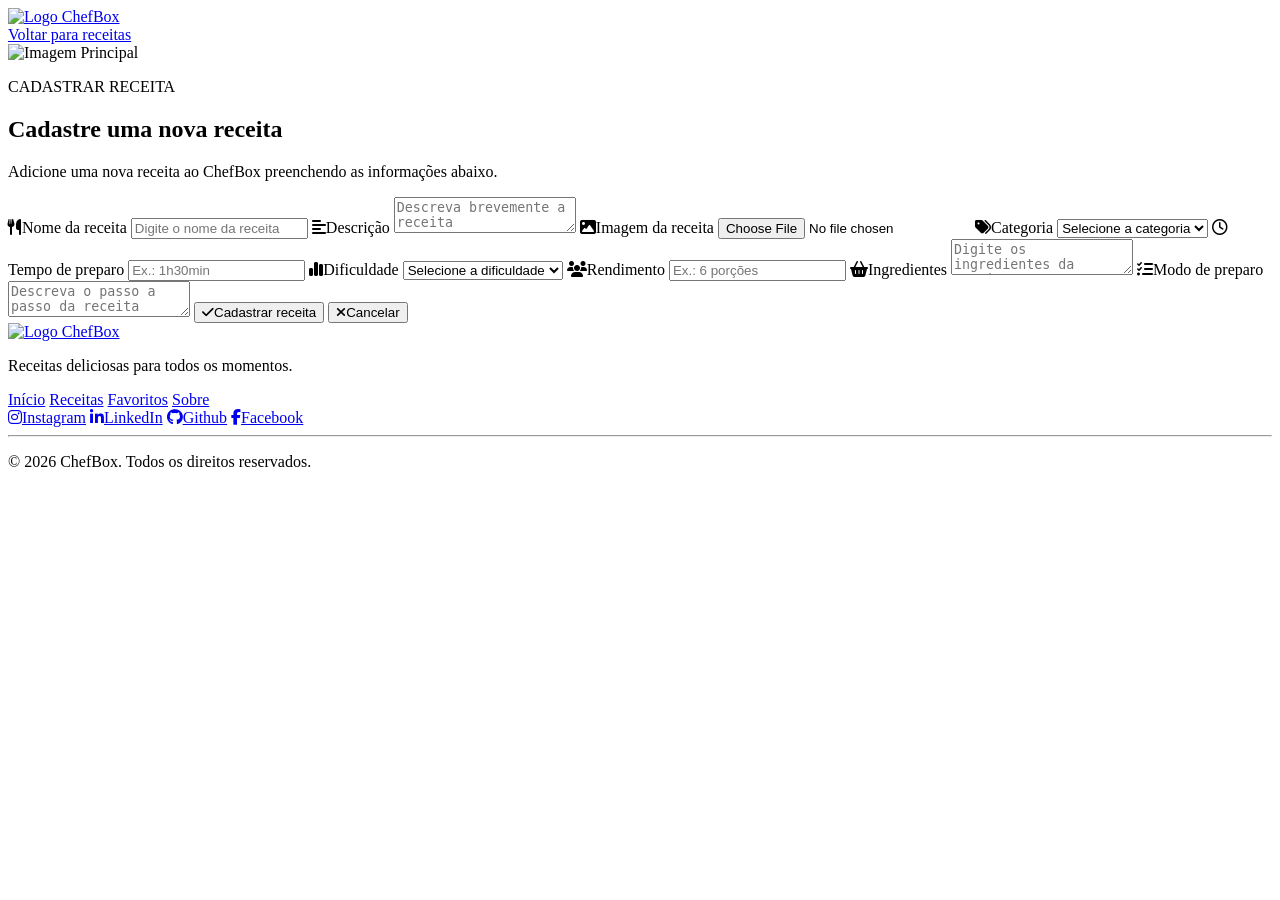
==== pages/cadastrar_receita.html @ 743a1347 "feat: adiciona formulário de cadastro de receita" ====
<!DOCTYPE html>
<html lang="pt-BR">
<head>
    <meta charset="UTF-8">
    <meta name="viewport" content="width=device-width, initial-scale=1.0">
    <title>Cadastro - ChefBox</title>

    <link rel="stylesheet" href="https://cdnjs.cloudflare.com/ajax/libs/font-awesome/6.7.2/css/all.min.css">
</head>
<body>
    <header class="cabecalho">
        <a href="../index.html" class="logo">
            <img src="assets/img/logo-chefbox-transparente.png" alt="Logo ChefBox">
        </a>

        <nav class="menu">
            <a href="receitas.html">Voltar para receitas</a>
        </nav>
    </header>

    <main class="principal">
        <section class="secao-principal">
            <img src="assets/img/hero-cadastrar-receita.png" alt="Imagem Principal" class="imagem-principal">

            <p class="paragrafo-principal">CADASTRAR RECEITA</p>

            <h1 class="titulo">Cadastre uma nova receita</h1>

            <p class="descricao-principal">
                Adicione uma nova receita ao ChefBox preenchendo as informações abaixo.
            </p>
        </section>

        <section class="secao-cadastro">
            <form class="cadastro-receita">
                <label for="nome-receita"><i class="fa-solid fa-utensils"></i>Nome da receita</label>
        

                <input type="text" maxlength="100" placeholder="Digite o nome da receita" name="nome-receita"
                id="nome-receita" required>

                <label for="descricao"><i class="fa-solid fa-align-left"></i>Descrição</label>


                <textarea name="descricao" id="descricao" placeholder="Descreva brevemente a receita" required></textarea>

                <label for="imagem-receita"><i class="fa-solid fa-image"></i>Imagem da receita</label>
        

                <input type="file" name="imagem-receita" id="imagem-receita" accept="image/*" required>


                <label for="categoria"><i class="fa-solid fa-tags"></i>Categoria</label>


                <select name="categoria" id="categoria" required>
                    <option  value="" selected hidden>Selecione a categoria</option>

                    <option value="massas">Massas</option>

                    <option value="carnes">Carnes</option>

                    <option value="vegetarianas">Vegetarianas</option>

                    <option value="sopas">Sopas</option>

                    <option value="sobremesas">Sobremesas</option>

                    <option value="lanches">Lanches</option>
                </select>


                <label for="tempo-preparo"><i class="fa-regular fa-clock"></i>Tempo de preparo</label>
        

                <input type="text" name="tempo-preparo" id="tempo-preparo"
                placeholder="Ex.: 1h30min" required>

                <label for="dificuldade"><i class="fa-solid fa-chart-simple"></i>Dificuldade</label>


                <select name="dificuldade" id="dificuldade" required>
                    <option value="" disabled selected hidden>Selecione a dificuldade</option>

                    <option value="facil">Fácil</option>

                    <option value="medio">Médio</option>

                    <option value="dificil">Difícil</option>
                </select>
                

                <label for="rendimento"><i class="fa-solid fa-users"></i>Rendimento</label>
        

                <input type="text" placeholder="Ex.: 6 porções" name="rendimento"
                id="rendimento" required>


                <label for="ingredientes"><i class="fa-solid fa-basket-shopping"></i>Ingredientes</label>


                <textarea name="ingredientes" id="ingredientes" placeholder="Digite os ingredientes da receita" required></textarea>


                <label for="modo-preparo"><i class="fa-solid fa-list-check"></i>Modo de preparo</label>


                <textarea name="modo-preparo" id="modo-preparo" placeholder="Descreva o passo a passo da receita" required></textarea>

                <button type="submit"><i class="fa-solid fa-check"></i>Cadastrar receita</button>
                <button type="button"><i class="fa-solid fa-xmark"></i>Cancelar</button>
            </form>
        </section>
    </main>

    <footer class="rodape">

        <div class="rodape-conteudo">

            <div class="rodape-logo">
                <a href="../index.html">
                    <img src="assets/img/logo-chefbox-transparente.png" alt="Logo ChefBox">
                </a>

                <p>
                    Receitas deliciosas para todos os momentos.
                </p>
            </div>

            <div class="rodape-links">

                <a href="../index.html">Início</a>
                <a href="receitas.html">Receitas</a>
                <a href="favoritos.html">Favoritos</a>
                <a href="sobre.html">Sobre</a>
            </div>

            <div class="redes-sociais">

                <a href="#"><i class="fa-brands fa-instagram"></i>Instagram</a>
                <a href="#"><i class="fa-brands fa-linkedin-in"></i>LinkedIn</a>
                <a href="#"><i class="fa-brands fa-github"></i>Github</a>
                <a href="#"><i class="fa-brands fa-facebook-f"></i>Facebook</a>
            </div>

        </div>

        <hr>

        <div class="rodape-final">
            <p>&copy; 2026 ChefBox. Todos os direitos reservados.</p>
        </div>

    </footer>
</body>
</html>
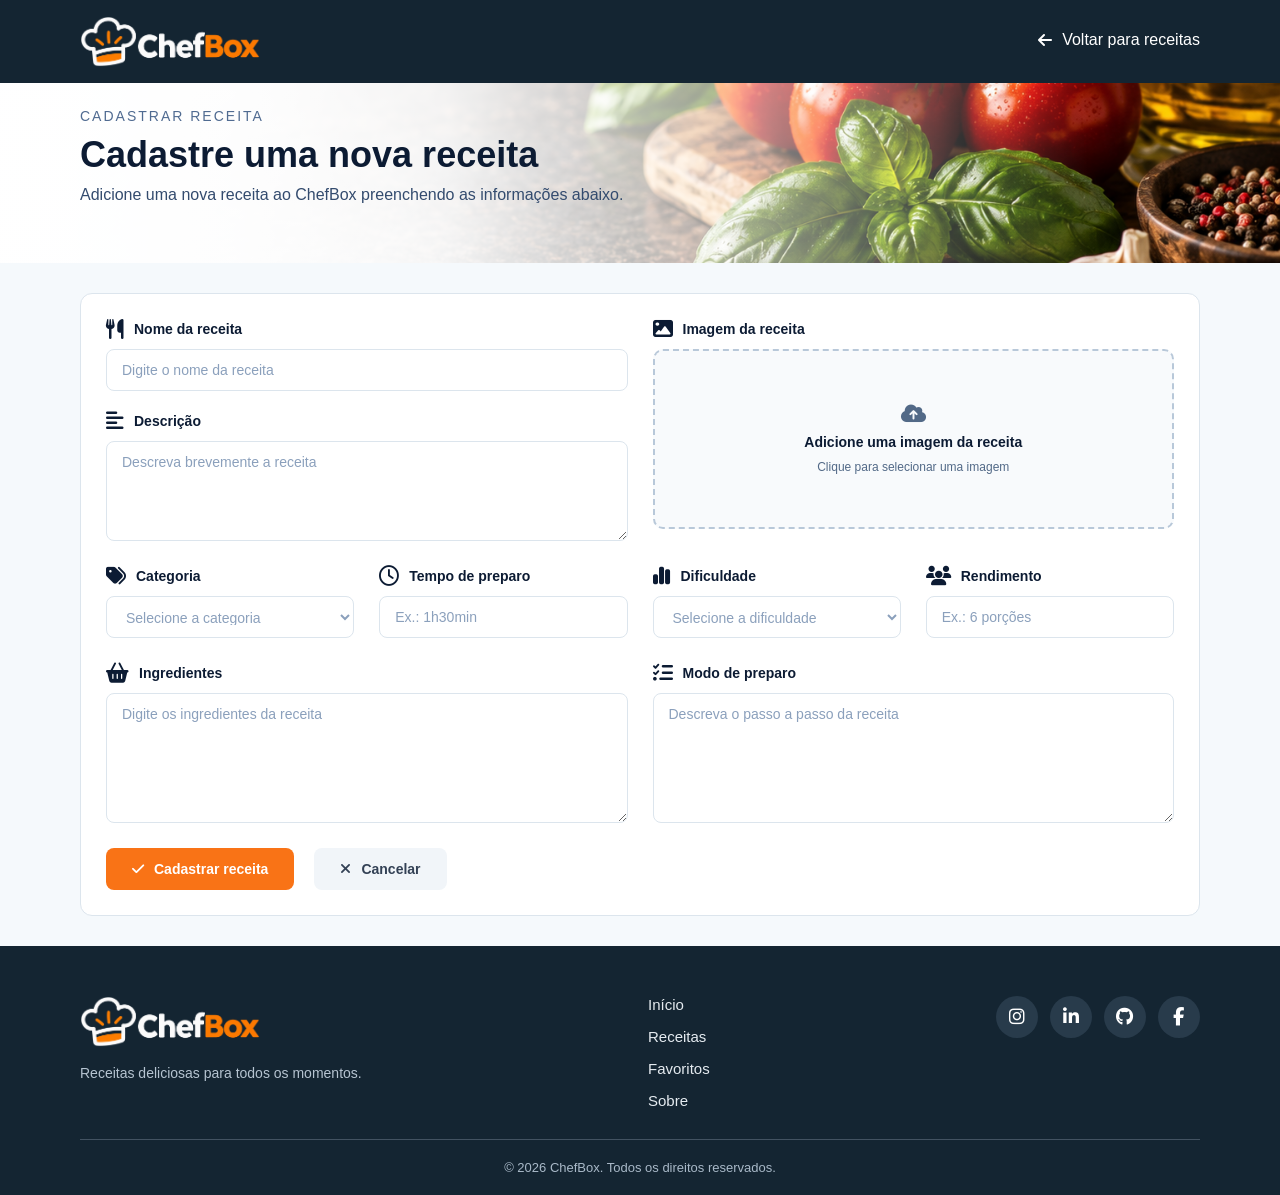
==== commit 0ef9d05d: "feat: adiciona estilo e responsividade ao layout da tela de cadastrar receita, alterando, também, al" ====
--- a/pages/cadastrar_receita.html
+++ b/pages/cadastrar_receita.html
@@ -6,6 +6,10 @@
     <title>Cadastro - ChefBox</title>
 
     <link rel="stylesheet" href="https://cdnjs.cloudflare.com/ajax/libs/font-awesome/6.7.2/css/all.min.css">
+
+    <link rel="stylesheet" href="assets/css/style.css">
+
+    <link rel="stylesheet" href="assets/css/cadastrar_receita.css">
 </head>
 <body>
     <header class="cabecalho">
@@ -14,103 +18,185 @@
         </a>
 
         <nav class="menu">
-            <a href="receitas.html">Voltar para receitas</a>
+            <a href="receitas.html" class="voltar-cabecalho">
+                <i class="fa-solid fa-arrow-left"></i>
+                Voltar para receitas
+            </a>
         </nav>
     </header>
 
     <main class="principal">
-        <section class="secao-principal">
-            <img src="assets/img/hero-cadastrar-receita.png" alt="Imagem Principal" class="imagem-principal">
-
-            <p class="paragrafo-principal">CADASTRAR RECEITA</p>
-
-            <h1 class="titulo">Cadastre uma nova receita</h1>
-
-            <p class="descricao-principal">
-                Adicione uma nova receita ao ChefBox preenchendo as informações abaixo.
-            </p>
+        <section class="secao-principal banner-cadastro">
+            <img src="assets/img/hero-cadastrar-receita.png" alt="" class="imagem-principal">
+
+
+            <div class="gradiente-principal"></div>
+
+            <div class="conteudo-principal">
+                <p class="paragrafo-principal">CADASTRAR RECEITA</p>
+
+                <h1 class="titulo">Cadastre uma nova receita</h1>
+
+                <p class="descricao-principal">
+                    Adicione uma nova receita ao ChefBox preenchendo as informações abaixo.
+                </p>
+            </div>
         </section>
 
         <section class="secao-cadastro">
+            
             <form class="cadastro-receita">
-                <label for="nome-receita"><i class="fa-solid fa-utensils"></i>Nome da receita</label>
-        
-
-                <input type="text" maxlength="100" placeholder="Digite o nome da receita" name="nome-receita"
-                id="nome-receita" required>
-
-                <label for="descricao"><i class="fa-solid fa-align-left"></i>Descrição</label>
-
-
-                <textarea name="descricao" id="descricao" placeholder="Descreva brevemente a receita" required></textarea>
-
-                <label for="imagem-receita"><i class="fa-solid fa-image"></i>Imagem da receita</label>
-        
-
-                <input type="file" name="imagem-receita" id="imagem-receita" accept="image/*" required>
-
-
-                <label for="categoria"><i class="fa-solid fa-tags"></i>Categoria</label>
-
-
-                <select name="categoria" id="categoria" required>
-                    <option  value="" selected hidden>Selecione a categoria</option>
-
-                    <option value="massas">Massas</option>
-
-                    <option value="carnes">Carnes</option>
-
-                    <option value="vegetarianas">Vegetarianas</option>
-
-                    <option value="sopas">Sopas</option>
-
-                    <option value="sobremesas">Sobremesas</option>
-
-                    <option value="lanches">Lanches</option>
-                </select>
-
-
-                <label for="tempo-preparo"><i class="fa-regular fa-clock"></i>Tempo de preparo</label>
-        
-
-                <input type="text" name="tempo-preparo" id="tempo-preparo"
-                placeholder="Ex.: 1h30min" required>
-
-                <label for="dificuldade"><i class="fa-solid fa-chart-simple"></i>Dificuldade</label>
-
-
-                <select name="dificuldade" id="dificuldade" required>
-                    <option value="" disabled selected hidden>Selecione a dificuldade</option>
-
-                    <option value="facil">Fácil</option>
-
-                    <option value="medio">Médio</option>
-
-                    <option value="dificil">Difícil</option>
-                </select>
-                
-
-                <label for="rendimento"><i class="fa-solid fa-users"></i>Rendimento</label>
-        
-
-                <input type="text" placeholder="Ex.: 6 porções" name="rendimento"
-                id="rendimento" required>
-
-
-                <label for="ingredientes"><i class="fa-solid fa-basket-shopping"></i>Ingredientes</label>
-
-
-                <textarea name="ingredientes" id="ingredientes" placeholder="Digite os ingredientes da receita" required></textarea>
-
-
-                <label for="modo-preparo"><i class="fa-solid fa-list-check"></i>Modo de preparo</label>
-
-
-                <textarea name="modo-preparo" id="modo-preparo" placeholder="Descreva o passo a passo da receita" required></textarea>
-
-                <button type="submit"><i class="fa-solid fa-check"></i>Cadastrar receita</button>
-                <button type="button"><i class="fa-solid fa-xmark"></i>Cancelar</button>
+
+                <div class="linha-principal-cadastro">
+
+                    <div class="grupo-dados-cadastro">
+
+                        <div class="campo-cadastro">
+                            <label for="nome-receita">
+                                <i class="fa-solid fa-utensils"></i>
+                                Nome da receita
+                            </label>
+
+                            <input type="text" id="nome-receita"
+                                name="nome-receita" maxlength="100"
+                                placeholder="Digite o nome da receita" class="entrada-cadastro" required>
+                        </div>
+
+                        <div class="campo-cadastro">
+                            <label for="descricao">
+                                <i class="fa-solid fa-align-left"></i>
+                                Descrição
+                            </label>
+
+                            <textarea id="descricao" name="descricao"
+                                placeholder="Descreva brevemente a receita"
+                                required></textarea>
+                        </div>
+
+                    </div>
+
+                    <div class="campo-cadastro">
+                        <span class="titulo-campo">
+                            <i class="fa-solid fa-image"></i>
+                            Imagem da receita
+                        </span>
+
+                        <label for="imagem-receita" class="area-upload">
+                            <i class="fa-solid fa-cloud-arrow-up"></i>
+
+                            <span>Adicione uma imagem da receita</span>
+                            <small>Clique para selecionar uma imagem</small>
+                        </label>
+                        
+                        <input type="file"      id="imagem-receita"
+                            name="imagem-receita" 
+                            class="input-arquivo"
+                            accept="image/*" required>
+                    </div>
+
+                </div>
+
+                <div class="linha-informacoes-cadastro">
+
+                    <div class="campo-cadastro">
+                        <label for="categoria">
+                            <i class="fa-solid fa-tags"></i>
+                            Categoria
+                        </label>
+
+                        <select id="categoria" name="categoria" required>
+                            <option value="" disabled selected hidden>
+                                Selecione a categoria
+                            </option>
+                            <option value="massas">Massas</option>
+                            <option value="carnes">Carnes</option>
+                            <option value="vegetarianas">Vegetarianas</option>
+                            <option value="sopas">Sopas</option>
+                            <option value="sobremesas">Sobremesas</option>
+                            <option value="lanches">Lanches</option>
+                        </select>
+                    </div>
+
+                    <div class="campo-cadastro">
+                        <label for="tempo-preparo">
+                            <i class="fa-regular fa-clock"></i>
+                            Tempo de preparo
+                        </label>
+
+                        <input type="text" id="tempo-preparo"
+                            name="tempo-preparo" placeholder="Ex.: 1h30min" class="entrada-cadastro"
+                            required>
+                    </div>
+
+                    <div class="campo-cadastro">
+                        <label for="dificuldade">
+                            <i class="fa-solid fa-chart-simple"></i>
+                            Dificuldade
+                        </label>
+
+                        <select id="dificuldade" name="dificuldade" required>
+                            <option value="" disabled selected hidden>
+                                Selecione a dificuldade
+                            </option>
+                            <option value="facil">Fácil</option>
+                            <option value="medio">Médio</option>
+                            <option value="dificil">Difícil</option>
+                        </select>
+                    </div>
+
+                    <div class="campo-cadastro">
+                        <label for="rendimento">
+                            <i class="fa-solid fa-users"></i>
+                            Rendimento
+                        </label>
+
+                        <input type="text" id="rendimento"
+                            name="rendimento" placeholder="Ex.: 6 porções" class="entrada-cadastro"
+                            required>
+                    </div>
+
+                </div>
+
+                <div class="linha-preparo-cadastro">
+
+                    <div class="campo-cadastro">
+                        <label for="ingredientes">
+                            <i class="fa-solid fa-basket-shopping"></i>
+                            Ingredientes
+                        </label>
+
+                        <textarea id="ingredientes" name="ingredientes"
+                            placeholder="Digite os ingredientes da receita"
+                            required></textarea>
+                    </div>
+
+                    <div class="campo-cadastro">
+                        <label for="modo-preparo">
+                            <i class="fa-solid fa-list-check"></i>
+                            Modo de preparo
+                        </label>
+
+                        <textarea id="modo-preparo" name="modo-preparo"
+                            placeholder="Descreva o passo a passo da receita"
+                            required></textarea>
+                    </div>
+
+                </div>
+
+                <div class="acoes-cadastro">
+                    <button type="submit" class="botao-cadastrar">
+                        <i class="fa-solid fa-check"></i>
+                        Cadastrar receita
+                    </button>
+
+                    <button type="reset" class="botao-cancelar">
+                        <i class="fa-solid fa-xmark"></i>
+                        Cancelar
+                    </button>
+                </div>
+
             </form>
+
         </section>
     </main>
 
@@ -137,11 +223,21 @@
             </div>
 
             <div class="redes-sociais">
-
-                <a href="#"><i class="fa-brands fa-instagram"></i>Instagram</a>
-                <a href="#"><i class="fa-brands fa-linkedin-in"></i>LinkedIn</a>
-                <a href="#"><i class="fa-brands fa-github"></i>Github</a>
-                <a href="#"><i class="fa-brands fa-facebook-f"></i>Facebook</a>
+                <a href="#" aria-label="Instagram">
+                    <i class="fa-brands fa-instagram"></i>
+                </a>
+
+                <a href="#" aria-label="LinkedIn">
+                    <i class="fa-brands fa-linkedin-in"></i>
+                </a>
+
+                <a href="#" aria-label="GitHub">
+                    <i class="fa-brands fa-github"></i>
+                </a>
+
+                <a href="#" aria-label="Facebook">
+                    <i class="fa-brands fa-facebook-f"></i>
+                </a>
             </div>
 
         </div>
--- a/pages/assets/css/style.css
+++ b/pages/assets/css/style.css
@@ -0,0 +1,715 @@
+:root {
+    --cor-primaria: #ff7518;
+    --cor-fundo-escuro: #142532;
+    --cor-texto: #0c1b33;
+    --cor-texto-secundario: #526987;
+    --cor-fundo: #f5f9fc;
+    --cor-branca: #ffffff;
+}
+
+* {
+    margin: 0;
+    padding: 0;
+    box-sizing: border-box;
+}
+
+body {
+    font-family: Arial, Helvetica, sans-serif;
+    background-color: var(--cor-fundo);
+    color: var(--cor-texto);
+}
+
+a {
+    text-decoration: none;
+}
+
+.cabecalho {
+    display: flex;
+    align-items: center;
+    justify-content: space-between;
+    padding: 16px 80px;
+    background-color: var(--cor-fundo-escuro);
+}
+
+.logo img {
+    width: 180px;
+    display: block;
+}
+
+.menu {
+    display: flex;
+    align-items: center;
+    gap: 40px;
+}
+
+.menu a {
+    color: var(--cor-branca);
+    font-size: 16px;
+    padding: 12px 0;
+    border-bottom: 3px solid transparent;
+    transition: color 0.2s;
+}
+
+.menu a:hover {
+    border-bottom-color: var(--cor-primaria);
+}
+
+.cadastro-cabecalho {
+    background-color: var(--cor-primaria);
+    color: var(--cor-branca);
+    padding: 14px 24px;
+    border-radius: 10px;
+    font-weight: 600;
+    transition: background-color 0.2s ease;
+}
+
+.cadastro-cabecalho:hover {
+    background-color: #e8630b;
+}
+
+.secao-principal {
+    position: relative;
+    padding: 50px 80px;
+    min-height: 405px;
+    overflow: hidden;
+    color: white;
+}
+
+.imagem-principal {
+    position: absolute;
+    top: 0;
+    left: 0;
+    width: 100%;
+    height: 100%;
+    object-fit: cover;
+    z-index: 0;
+}
+
+.gradiente-principal {
+    position: absolute;
+    top: 0;
+    left: 0;
+    width: 100%;
+    height: 100%;
+    background: linear-gradient(to right,rgba(10, 20, 30, 0.95),
+        rgba(10, 20, 30, 0.65),
+        transparent
+ );
+ z-index: 1;
+}
+
+.conteudo-principal {
+    position: relative;
+    z-index: 2;
+}
+
+.paragrafo-principal {
+    font-size: 14px;
+    letter-spacing: 2px;
+    color: #c4cbd3;
+    margin-bottom: 15px;
+}
+
+.titulo {
+    font-size: 40px;
+    font-weight: 700;
+    line-height: 1.15;
+    max-width: 650px;
+    margin-bottom: 20px;
+}
+
+.titulo span {
+    color: var(--cor-primaria);
+}
+
+.descricao-principal {
+    font-size: 16px;
+    line-height: 1.7;
+    max-width: 550px;
+    margin-bottom: 25px;
+}
+
+.form-pesquisa {
+    display: flex;
+    width: 690px;
+    max-width: 100%;
+    height: 55px;
+    background-color: white;
+    border-radius: 30px;
+    overflow: hidden;
+}
+
+.campo-pesquisa {
+    display: flex;
+    align-items: center;
+    flex: 1;
+    min-width: 0;
+    gap: 15px;
+    padding: 0 25px;
+}
+
+.campo-pesquisa i {
+    color: #526987;
+    font-size: 18px;
+}
+
+.pesquisa-receita {
+    flex: 1;
+    min-width: 0;
+    border: none;
+    outline: none;
+    font-size: 15px;
+    background: transparent;
+}
+
+.botao-receitas {
+    background-color: var(--cor-primaria);
+    color: white;
+    border: none;
+    padding: 0 35px;
+    font-size: 16px;
+    font-weight: 600;
+    cursor: pointer;
+    transition: background-color 0.2s ease;
+}
+
+.botao-receitas:hover {
+    background-color: #e8630b;
+}
+
+.receitas-destaque {
+    display: grid;
+    grid-template-columns: 1fr auto;
+    align-items: center;
+    gap: 30px;
+    padding: 40px 80px 25px;
+    background-color: var(--cor-fundo);
+}
+
+
+.receitas-destaque h2 {
+    font-size: 30px;
+    font-weight: 700;
+    color: var(--cor-texto);
+}
+
+.ver-todas {
+    display: flex;
+    align-items: center;
+    gap: 10px;
+    color: var(--cor-primaria);
+    font-size: 16px;
+    font-weight: 600;
+}
+
+.ver-todas:hover {
+    text-decoration: underline;
+}
+
+.lista-receitas {
+    grid-column: 1 / -1;
+    display: grid;
+    grid-template-columns: repeat(5, minmax(0, 1fr));
+    gap: 20px;
+}
+
+.card-receita {
+    position: relative;
+    background-color: white;
+    border: 1px solid #e2e8f0;
+    border-radius: 12px;
+    overflow: hidden;
+    box-shadow: 0 4px 12px rgba(0, 0, 0, 0.05);
+}
+
+.link-receita {
+    display: flex;
+    flex-direction: column;
+    height: 100%;
+    color: inherit;
+}
+
+.card-receita img {
+    width: 100%;
+    height: 165px;
+    object-fit: cover;
+    display: block;
+}
+
+.botao-favorito {
+    position: absolute;
+    top: 12px;
+    right: 12px;
+    z-index: 1;
+    background: transparent;
+    border: none;
+    color: white;
+    font-size: 24px;
+    cursor: pointer;
+    text-shadow: 0 2px 5px rgba(0, 0, 0, 0.6);
+}
+
+.categoria-receita {
+    align-self: flex-start;
+    background-color: #ffe8d6;
+    color: #d94e00;
+    font-size: 13px;
+    font-weight: 500;
+    padding: 5px 10px;
+    border-radius: 20px;
+    margin: 15px 16px 8px
+}
+
+.card-receita h3 {
+    min-height: 48px;
+    margin-bottom: 15px;
+    font-size: 17px;
+    font-weight: 700;
+    line-height: 1.4;
+    color: var(--cor-texto);
+    margin: 0 16px 15px;
+}
+
+.info-destaque {
+    display: flex;
+    align-items: center;
+    justify-content: space-between;
+    flex-wrap: wrap;
+    gap: 10px;
+    padding: 12px;
+}
+
+.info-destaque span {
+    display: flex;
+    align-items: center;
+    gap: 5px;
+    font-size: 12px;
+    color: var(--cor-texto-secundario);
+    white-space: nowrap;
+}
+
+.info-destaque .fa-star {
+    color: #f5a623;
+}
+
+.card-receita {
+    transition: transform 0.3s, box-shadow 0.3s;
+}
+
+.card-receita:hover {
+    transform: translateY(-5px);
+    box-shadow: 0 8px 20px rgba(0, 0, 0, 0.12);
+}
+
+.link-receita:focus-visible {
+    outline: 3px solid var(--cor-primaria);
+    outline-offset: -3px;
+}
+
+.categorias {
+    display: flex;
+    align-items: center;
+    justify-content: space-between;
+    gap: 30px;
+    margin: 0 80px 40px;
+    padding: 25px 30px;
+    background-color: white;
+    border: 1px solid #e2e8f0;
+    border-radius: 12px;
+}
+
+.cabecalho-categorias {
+    display: flex;
+    align-items: center;
+    gap: 15px;
+    margin-bottom: 0;
+    flex-shrink: 0;
+}
+
+.cabecalho-categorias > i {
+    display: flex;
+    align-items: center;
+    justify-content: center;
+    width: 38px;
+    height: 3px;
+    background-color: transparent;
+    color: var(--cor-texto);
+    font-size: 30px;
+}
+
+.cabecalho-categorias h2 {
+    font-size: 24px;
+    color: var(--cor-texto);
+    margin-bottom: 5px;
+}
+
+.descricao-categorias {
+    font-size: 14px;
+    color: var(--cor-texto-secundario);
+}
+
+.lista-categorias {
+    display: flex;
+    align-items: center;
+    justify-content: flex-end;
+    gap: 10px;
+    flex-wrap: wrap;
+}
+
+.lista-categorias a {
+    display: flex;
+    align-items: center;
+    justify-content: center;
+    gap: 10px;
+    padding: 14px 18px;
+    background-color: white;
+    color: var(--cor-texto-secundario);
+    border: 1px solid #dce4ed;
+    border-radius: 12px;
+    font-size: 14px;
+    font-weight: 500;
+    transition: background-color 0.3s, color 0.3s;
+}
+
+.lista-categorias a:hover {
+    background-color: #ffe8d6;
+    color: var(--cor-primaria);
+    border-color: var(--cor-primaria);
+}
+
+.lista-categorias a:focus {
+    outline: 3px solid var(--cor-primaria);
+}
+
+.rodape {
+    background-color: var(--cor-fundo-escuro);
+    color: white;
+    padding: 50px 80px 20px;
+}
+
+.rodape-conteudo {
+    display: flex;
+    justify-content: space-between;
+    align-items: flex-start;
+    gap: 40px;
+    padding-bottom: 30px;
+}
+
+.rodape-logo {
+    max-width: 300px;
+}
+
+.rodape-logo img {
+    width: 180px;
+    display: block;
+    margin-bottom: 15px;
+}
+
+.rodape-logo p {
+    color: #b6c4d1;
+    font-size: 14px;
+    line-height: 1.6;
+}
+
+.rodape-links {
+    display: flex;
+    flex-direction: column;
+    gap: 15px;
+}
+
+.rodape-links a {
+    color: #e5ebf0;
+    font-size: 15px;
+    transition: color 0.2s;
+}
+
+.rodape-links a:hover {
+    color: var(--cor-primaria);
+}
+
+.redes-sociais {
+    display: flex;
+    align-items: center;
+    gap: 12px;
+}
+
+.redes-sociais a {
+    display: flex;
+    align-items: center;
+    justify-content: center;
+    width: 42px;
+    height: 42px;
+    background-color: #283b4b;
+    color: white;
+    border-radius: 50%;
+    font-size: 18px;
+    transition: background-color 0.3s, transform 0.3s;
+}
+
+.redes-sociais a:hover {
+    background-color: var(--cor-primaria);
+    transform: translateY(-3px);
+}
+
+.rodape hr {
+    border: none;
+    border-top: 1px solid #425261;
+}
+
+.rodape-final {
+    padding-top: 20px;
+    text-align: center;
+}
+
+.rodape-final p {
+    color: #a9b9c8;
+    font-size: 13px;
+}
+
+.rodape a:focus {
+    outline: 3px solid var(--cor-primaria);
+}
+
+@media (max-width: 1250px) {
+    .cabecalho {
+        padding: 16px 30px;
+        flex-wrap: wrap;
+        gap: 20px;
+    }
+
+    .card-receita h3 {
+    font-size: 16px;
+    line-height: 1.4;
+    }
+    
+    .logo img {
+        width: 150px;
+    }
+
+    .menu {
+        order: 0;
+        width: auto;
+        gap: 20px;
+    }
+
+    .menu a {
+        font-size: 14px;
+    }
+
+    .cadastro-cabecalho {
+        padding: 12px 18px;
+        white-space: nowrap;
+    }
+
+    .secao-principal {
+        padding: 45px 30px;
+    }
+
+    .titulo {
+        font-size: 36px;
+    }
+
+    .descricao-principal {
+        max-width: 500px;
+    }
+
+    .receitas-destaque {
+        padding: 50px 30px;
+    }
+    
+    .lista-receitas {
+        grid-template-columns: repeat(3, minmax(0, 1fr));
+    }
+
+    .categorias {
+        margin: 0 30px 50px;
+        flex-direction: column;
+        align-items: flex-start;
+    }
+
+    .lista-categorias {
+        justify-content: flex-start;
+    }
+
+    .rodape {
+        padding: 40px 30px 20px;
+    }
+
+    .rodape-conteudo {
+        flex-wrap: wrap;
+        gap: 35px;
+    }
+}
+
+@media (max-width: 700px) {
+    .card-receita h3 {
+        font-size: 15px;
+    }
+
+    .cabecalho {
+        padding: 15px 20px;
+        flex-wrap: wrap;
+        justify-content: space-between;
+        gap: 15px;
+    }
+
+    .logo img {
+        width: 140px;
+    }
+
+    .menu {
+        order: 3;
+        width: 100%;
+        justify-content: center;
+        gap: 20px;
+        flex-wrap: wrap;
+    }
+
+    .menu a {
+        font-size: 14px;
+    }
+
+    .cadastro-cabecalho {
+        padding: 12px 18px;
+        font-size: 14px; 
+    }
+
+    .secao-principal {
+        padding: 50px 20px;
+        min-height: 0;
+    }
+
+    .titulo {
+        font-size: 30px;
+        max-width: 100%;
+    }
+
+    .paragrafo-principal {
+        font-size: 12px;
+        letter-spacing: 1px;
+    }
+
+    .descricao-principal {
+        font-size: 14px;
+        max-width: 100%;
+    }
+
+    .form-pesquisa {
+        width: 100%;
+    }
+
+    .campo-pesquisa {
+        padding: 0 15px;
+        gap: 10px;
+    }
+
+    .botao-receitas {
+        padding: 0 20px;
+        font-size: 14px;
+    }
+
+    .gradiente-principal {
+        background: linear-gradient(
+            to right,rgba(10, 20, 30, 0.95),
+            rgba(10, 20, 30, 0.75));
+    }
+
+    .receitas-destaque {
+        padding: 40px 20px;
+        gap: 20px;
+    }
+
+    .receitas-destaque h2 {
+        font-size: 24px;
+    }
+
+    .lista-receitas {
+        grid-template-columns: repeat(2, minmax(0, 1fr));
+        gap: 15px;
+    }
+
+    .categorias {
+        margin: 0 20px 40px;
+        padding: 20px;
+    }
+
+    .cabecalho-categorias h2 {
+        font-size: 21px;
+    }
+
+    .lista-categorias {
+        gap: 10px;
+    }
+
+    .lista-categorias a {
+        padding: 12px 15px;
+        font-size: 13px;
+    }
+
+    .rodape {
+        padding: 35px 20px 20px;
+    }
+
+    .rodape-conteudo {
+        flex-direction: column;
+        gap: 30px;
+    }
+
+    .rodape-logo {
+        max-width: 100%;
+    }
+
+    .rodape-links {
+        gap: 12px;
+    }
+
+    .redes-sociais {
+        flex-wrap: wrap;
+    }
+}
+
+@media (max-width: 480px) {
+    .card-receita h3 {
+        font-size: 17px;
+    }
+
+    .form-pesquisa {
+        flex-direction: column;
+        height: auto;
+        background-color: transparent;
+        border-radius: 0;
+        overflow: visible;
+        gap: 10px;
+    }
+
+    .campo-pesquisa {
+        min-height: 50px;
+        background-color: white;
+        border-radius: 30px;
+    }
+
+    .botao-receitas {
+        min-height: 50px;
+        border-radius: 30px;
+    }
+
+    .lista-receitas {
+        grid-template-columns: 1fr;
+    }
+
+    .receitas-destaque {
+        grid-template-columns: 1fr;
+    }
+
+    .ver-todas {
+        justify-self: start;
+    }
+
+    .lista-categorias {
+        width: 100%;
+    }
+
+    .link-categorias a {
+        flex: 1;
+    }
+}
--- a/pages/assets/css/cadastrar_receita.css
+++ b/pages/assets/css/cadastrar_receita.css
@@ -0,0 +1,349 @@
+.banner-cadastro {
+    min-height: 180px;
+    height: auto;
+    padding: 25px 80px;
+}
+
+.banner-cadastro .gradiente-principal {
+    background: linear-gradient(
+        90deg,
+        rgba(255, 255, 255, 0.98) 0%,
+        rgba(255, 255, 255, 0.9) 35%,
+        rgba(255, 255, 255, 0.5) 60%,
+        rgba(255, 255, 255, 0) 85%
+    );
+}
+
+.banner-cadastro .paragrafo-principal {
+    margin-bottom: 10px;
+    color: #506b91;
+}
+
+.banner-cadastro .titulo {
+    font-size: 36px;
+    margin-bottom: 8px;
+    color: var(--cor-texto);
+}
+
+.banner-cadastro .descricao-principal {
+    max-width: 580px;
+    font-size: 16px;
+    line-height: 1.5;
+    margin-bottom: 0;
+    color: #334b6e;
+}
+
+.voltar-cabecalho {
+    display: flex;
+    align-items: center;
+    gap: 10px;
+    transition: color 0.2s;
+}
+
+.voltar-cabecalho:hover {
+    color: var(--cor-primaria);
+}
+
+.secao-cadastro {
+    padding: 30px 80px;
+}
+
+.cadastro-receita {
+    min-width: 0;
+    max-width: 100%;
+    display: flex;
+    flex-direction: column;
+    gap: 25px;
+    padding: 25px;
+    background-color: white;
+    border: 1px solid #dce5ed;
+    border-radius: 12px;
+}
+
+.linha-principal-cadastro, .linha-preparo-cadastro {
+    display: grid;
+    grid-template-columns: repeat(2, minmax(0, 1fr));
+    gap: 25px;
+    min-width: 0;
+    width: 100%;
+}
+
+.grupo-dados-cadastro {
+    display: flex;
+    flex-direction: column;
+    gap: 20px;
+}
+
+.linha-informacoes-cadastro {
+    display: grid;
+    grid-template-columns: repeat(4, minmax(0, 1fr));
+    gap: 25px;
+    min-width: 0;
+    width: 100%;
+}
+
+.campo-cadastro {
+    display: flex;
+    flex-direction: column;
+    gap: 10px;
+    min-width: 0;
+}
+
+.campo-cadastro label, .titulo-campo {
+    display: flex;
+    align-items: center;
+    gap: 10px;
+    font-size: 14px;
+    font-weight: 600;
+    color: var(--cor-texto);
+}
+
+.campo-cadastro label i, .titulo-campo i {
+    font-size: 20px;
+}
+
+.campo-cadastro input, .campo-cadastro textarea, .campo-cadastro select {
+    width: 100%;
+    padding: 12px 15px;
+    border: 1px solid #dce5ed;
+    border-radius: 8px;
+    background-color: white;
+    color: var(--cor-texto);
+    font-family: inherit;
+    font-size: 14px;
+}
+
+.entrada-cadastro, .campo-cadastro select {
+    height: 42px;
+}
+
+.campo-cadastro textarea {
+    min-height: 100px;
+    resize: vertical;
+}
+
+.linha-preparo-cadastro textarea {
+    min-height: 130px;
+}
+
+.campo-cadastro input::placeholder, .campo-cadastro textarea::placeholder {
+    color: #8ba0bc;
+}
+
+.campo-cadastro input:focus, .campo-cadastro textarea:focus, .campo-cadastro select:focus {
+    outline: 2px solid var(--cor-primaria);
+}
+
+.campo-cadastro select {
+    cursor: pointer;
+}
+
+.area-upload {
+    display: flex;
+    flex-direction: column;
+    align-items: center;
+    justify-content: center;
+    gap: 8px;
+    min-height: 180px;
+    padding: 20px;
+    border: 2px dashed #b8c8d9;
+    border-radius: 10px;
+    background-color: #f8fafc;
+    text-align: center;
+    cursor: pointer;
+}
+
+.area-upload > i {
+    font-size: 35px;
+    color: var(--cor-texto-secundario);
+}
+
+.area-upload span {
+    font-size: 14px;
+    font-weight: 600;
+    color: var(--cor-texto);
+}
+
+.area-upload small {
+    font-size: 12px;
+    font-weight: 400;
+    color: var(--cor-texto-secundario);
+}
+
+.input-arquivo {
+    position: absolute;
+    width: 1px;
+    height: 1px;
+    padding: 0;
+    margin: -1px;
+    overflow: hidden;
+    clip-path: inset(50%);
+    white-space: nowrap;
+    left: 0;
+}
+
+.area-upload:hover {
+    border-color: var(--cor-primaria);
+    background-color: #fff5ed;
+}
+
+.campo-cadastro:focus-within .area-upload {
+    outline: 2px solid var(--cor-primaria);
+}
+
+.campo-cadastro select:invalid {
+    color: #8ba0bc;
+}
+
+.campo-cadastro select option {
+    color: var(--cor-texto);
+}
+
+.acoes-cadastro {
+    display: flex;
+    align-items: center;
+    gap: 20px;
+}
+
+.acoes-cadastro button {
+    display: flex;
+    align-items: center;
+    justify-content: center;
+    gap: 10px;
+    padding: 12px 25px;
+    border: 1px solid transparent;
+    border-radius: 8px;
+    font-family: inherit;
+    font-size: 14px;
+    font-weight: 600;
+    cursor: pointer;
+    transition: background-color 0.2s, border-color 0.2s;
+}
+
+.botao-cadastrar {
+    background-color: #f97316;
+    color: white;
+}
+
+.botao-cadastrar:hover {
+    background-color: #ea580c;
+}
+
+.botao-cancelar {
+    background-color: #f1f5f9;
+    color: #334155;
+    border-color: #cbd5e1;
+}
+
+.botao-cancelar:hover {
+    background-color: #e2e8f0;
+}
+
+.acoes-cadastro button:focus {
+    outline: 2px solid #f97316;
+}
+
+@media (max-width: 1250px) {
+    .banner-cadastro {
+        padding: 30px 40px;
+    }
+
+    .banner-cadastro .gradiente-principal {
+        background: linear-gradient(
+            90deg,
+            rgba(255, 255, 255, 0.98) 0%,
+            rgba(255, 255, 255, 0.95) 40%,
+            rgba(255, 255, 255, 0.8) 70%,
+            rgba(255, 255, 255, 0.25) 100%
+        );
+    }
+
+    .secao-cadastro {
+        padding: 30px 40px;
+    }
+
+    .linha-informacoes-cadastro {
+        grid-template-columns: repeat(2, minmax(0, 1fr));
+        gap: 20px;
+    }
+}
+
+@media (max-width: 700px) {
+    .banner-cadastro {
+        min-height: 0;
+        height: auto;
+        padding: 30px 20px;
+    }
+
+    .banner-cadastro .gradiente-principal {
+    background: linear-gradient(
+        90deg,
+        rgba(255, 255, 255, 0.98) 0%,
+        rgba(255, 255, 255, 0.9) 60%,
+        rgba(255, 255, 255, 0.6) 100%
+    );
+}
+
+    .banner-cadastro .titulo {
+        font-size: 28px;
+        line-height: 1.2;
+    }
+
+    .banner-cadastro .descricao-principal {
+        max-width: 100%;
+        font-size: 14px;
+        line-height: 1.6;
+    }
+
+    .secao-cadastro {
+        padding: 25px 20px;
+    }
+
+    .cadastro-receita {
+        padding: 20px;
+        gap: 20px;
+    }
+
+    .linha-principal-cadastro, .linha-preparo-cadastro {
+        grid-template-columns: 1fr;
+        gap: 20px;
+    } 
+
+    .linha-informacoes-cadastro {
+        grid-template-columns: repeat(2, minmax(0, 1fr));
+        gap: 20px;
+    }
+    
+}
+
+@media (max-width: 480px) {
+    .banner-cadastro {
+        padding: 30px 15px;
+    }
+
+    .banner-cadastro .titulo {
+        font-size: 24px;
+    }
+
+    .secao-cadastro {
+        padding: 20px 15px;
+    }
+
+    .cadastro-receita {
+        padding: 15px;
+    }
+
+    .linha-informacoes-cadastro {
+        grid-template-columns: 1fr;
+        gap: 20px;
+    }
+
+    .acoes-cadastro {
+        flex-direction: column;
+        gap: 12px;
+    }
+
+    .acoes-cadastro button {
+        width: 100%;
+    }
+}
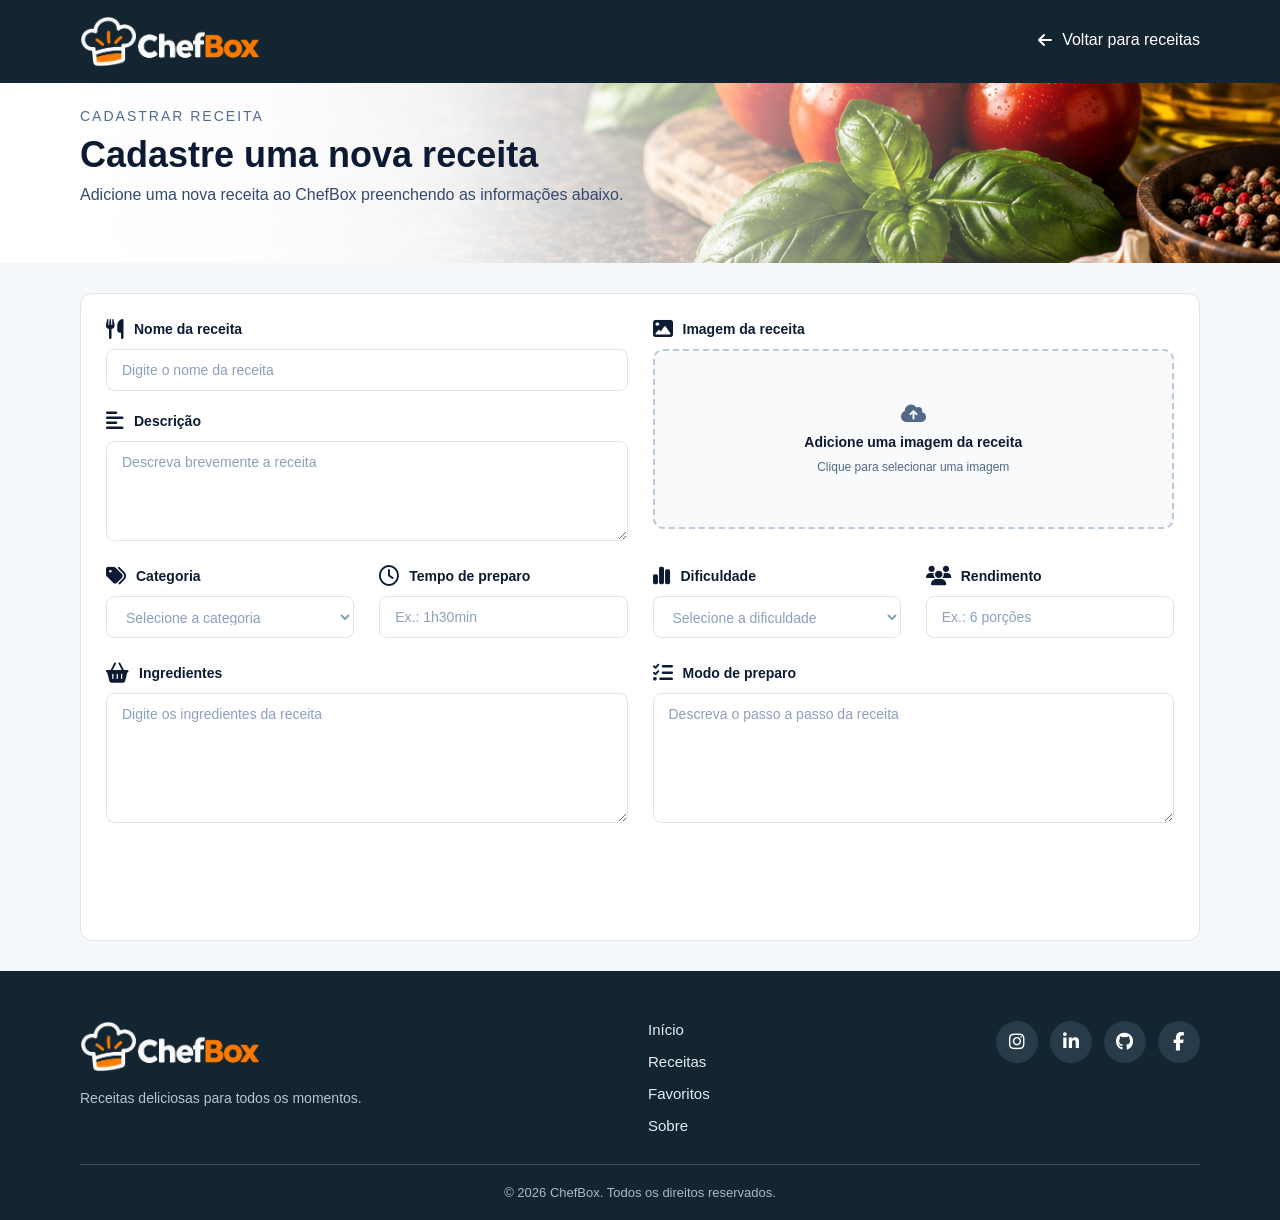
==== commit 21b4e7d9: "feat: implementar cadastro e edicao de receitas" ====
--- a/pages/cadastrar_receita.html
+++ b/pages/cadastrar_receita.html
@@ -1,5 +1,6 @@
 <!DOCTYPE html>
 <html lang="pt-BR">
+
 <head>
     <meta charset="UTF-8">
     <meta name="viewport" content="width=device-width, initial-scale=1.0">
@@ -11,6 +12,7 @@
 
     <link rel="stylesheet" href="assets/css/cadastrar_receita.css">
 </head>
+
 <body>
     <header class="cabecalho">
         <a href="../index.html" class="logo">
@@ -27,25 +29,26 @@
 
     <main class="principal">
         <section class="secao-principal banner-cadastro">
-            <img src="assets/img/hero-cadastrar-receita.png" alt="" class="imagem-principal">
+            <img src="assets/img/hero-cadastrar-receita.png"
+                alt="Ingredientes frescos utilizados no preparo de receitas" class="imagem-principal">
 
 
             <div class="gradiente-principal"></div>
 
             <div class="conteudo-principal">
-                <p class="paragrafo-principal">CADASTRAR RECEITA</p>
-
-                <h1 class="titulo">Cadastre uma nova receita</h1>
-
-                <p class="descricao-principal">
+                <p class="paragrafo-principal" id="subtitulo-formulario">CADASTRAR RECEITA</p>
+
+                <h1 class="titulo" id="titulo-formulario">Cadastre uma nova receita</h1>
+
+                <p class="descricao-principal" id="descricao-formulario">
                     Adicione uma nova receita ao ChefBox preenchendo as informações abaixo.
                 </p>
             </div>
         </section>
 
         <section class="secao-cadastro">
-            
-            <form class="cadastro-receita">
+
+            <form id="form-cadastro" class="cadastro-receita" novalidate>
 
                 <div class="linha-principal-cadastro">
 
@@ -57,8 +60,7 @@
                                 Nome da receita
                             </label>
 
-                            <input type="text" id="nome-receita"
-                                name="nome-receita" maxlength="100"
+                            <input type="text" id="nome-receita" name="nome-receita" maxlength="100"
                                 placeholder="Digite o nome da receita" class="entrada-cadastro" required>
                         </div>
 
@@ -68,8 +70,7 @@
                                 Descrição
                             </label>
 
-                            <textarea id="descricao" name="descricao"
-                                placeholder="Descreva brevemente a receita"
+                            <textarea id="descricao" name="descricao" placeholder="Descreva brevemente a receita"
                                 required></textarea>
                         </div>
 
@@ -80,18 +81,27 @@
                             <i class="fa-solid fa-image"></i>
                             Imagem da receita
                         </span>
-
                         <label for="imagem-receita" class="area-upload">
                             <i class="fa-solid fa-cloud-arrow-up"></i>
 
                             <span>Adicione uma imagem da receita</span>
                             <small>Clique para selecionar uma imagem</small>
-                        </label>
-                        
-                        <input type="file"      id="imagem-receita"
-                            name="imagem-receita" 
-                            class="input-arquivo"
+
+                            <div id="imagem-atual" class="imagem-atual" hidden>
+                                <img id="visualizacao-imagem" alt="Pré-visualização da receita">
+
+                                <div class="informacoes-imagem">
+                                    <span id="nome-arquivo"></span>
+                                    <small>Clique para trocar a imagem</small>
+                                </div>
+                            </div>
+                        </label>
+
+                        <input type="file" id="imagem-receita" name="imagem-receita" class="input-arquivo"
                             accept="image/*" required>
+
+                        <p id="mensagem-imagem"></p>
+
                     </div>
 
                 </div>
@@ -123,9 +133,8 @@
                             Tempo de preparo
                         </label>
 
-                        <input type="text" id="tempo-preparo"
-                            name="tempo-preparo" placeholder="Ex.: 1h30min" class="entrada-cadastro"
-                            required>
+                        <input type="text" id="tempo-preparo" name="tempo-preparo" placeholder="Ex.: 1h30min"
+                            class="entrada-cadastro" required>
                     </div>
 
                     <div class="campo-cadastro">
@@ -150,9 +159,8 @@
                             Rendimento
                         </label>
 
-                        <input type="text" id="rendimento"
-                            name="rendimento" placeholder="Ex.: 6 porções" class="entrada-cadastro"
-                            required>
+                        <input type="text" id="rendimento" name="rendimento" placeholder="Ex.: 6 porções"
+                            class="entrada-cadastro" required>
                     </div>
 
                 </div>
@@ -165,8 +173,7 @@
                             Ingredientes
                         </label>
 
-                        <textarea id="ingredientes" name="ingredientes"
-                            placeholder="Digite os ingredientes da receita"
+                        <textarea id="ingredientes" name="ingredientes" placeholder="Digite os ingredientes da receita"
                             required></textarea>
                     </div>
 
@@ -177,21 +184,17 @@
                         </label>
 
                         <textarea id="modo-preparo" name="modo-preparo"
-                            placeholder="Descreva o passo a passo da receita"
-                            required></textarea>
-                    </div>
-
-                </div>
+                            placeholder="Descreva o passo a passo da receita" required></textarea>
+                    </div>
+
+                </div>
+
+                <p id="mensagem-cadastro" role="status" aria-live="polite"></p>
 
                 <div class="acoes-cadastro">
-                    <button type="submit" class="botao-cadastrar">
+                    <button type="submit" class="botao-cadastrar" id="botao-salvar">
                         <i class="fa-solid fa-check"></i>
                         Cadastrar receita
-                    </button>
-
-                    <button type="reset" class="botao-cancelar">
-                        <i class="fa-solid fa-xmark"></i>
-                        Cancelar
                     </button>
                 </div>
 
@@ -249,5 +252,13 @@
         </div>
 
     </footer>
+
+    <script src="assets/js/dados.js"></script>
+    <script src="assets/js/armazenamento.js"></script>
+    <script src="assets/js/api.js"></script>
+    <script src="assets/js/config-spoonacular.js"></script>
+    <script src="assets/js/api-spoonacular.js"></script>
+    <script src="assets/js/cadastro.js"></script>
 </body>
+
 </html>
--- a/pages/assets/css/style.css
+++ b/pages/assets/css/style.css
@@ -331,7 +331,6 @@
     align-items: center;
     justify-content: center;
     width: 38px;
-    height: 3px;
     background-color: transparent;
     color: var(--cor-texto);
     font-size: 30px;
@@ -709,7 +708,7 @@
         width: 100%;
     }
 
-    .link-categorias a {
+    .lista-categorias a {
         flex: 1;
     }
 }
--- a/pages/assets/css/cadastrar_receita.css
+++ b/pages/assets/css/cadastrar_receita.css
@@ -87,6 +87,7 @@
     flex-direction: column;
     gap: 10px;
     min-width: 0;
+    position: relative;
 }
 
 .campo-cadastro label, .titulo-campo {
@@ -130,8 +131,11 @@
     color: #8ba0bc;
 }
 
-.campo-cadastro input:focus, .campo-cadastro textarea:focus, .campo-cadastro select:focus {
-    outline: 2px solid var(--cor-primaria);
+.campo-cadastro input:focus,
+.campo-cadastro textarea:focus,
+.campo-cadastro select:focus {
+    outline: 3px solid #1d4ed8;
+    outline-offset: 2px;
 }
 
 .campo-cadastro select {
@@ -188,7 +192,8 @@
 }
 
 .campo-cadastro:focus-within .area-upload {
-    outline: 2px solid var(--cor-primaria);
+    outline: 3px solid #1d4ed8;
+    outline-offset: 2px;
 }
 
 .campo-cadastro select:invalid {
@@ -221,12 +226,12 @@
 }
 
 .botao-cadastrar {
-    background-color: #f97316;
+    background-color: var(--cor-botao);
     color: white;
 }
 
 .botao-cadastrar:hover {
-    background-color: #ea580c;
+    background-color: var(--cor-botao-hover);
 }
 
 .botao-cancelar {
@@ -239,8 +244,120 @@
     background-color: #e2e8f0;
 }
 
-.acoes-cadastro button:focus {
-    outline: 2px solid #f97316;
+.acoes-cadastro button:focus-visible {
+    outline: 3px solid #1d4ed8;
+    outline-offset: 3px;
+}
+
+.campo-cadastro input.campo-invalido,
+.campo-cadastro textarea.campo-invalido,
+.campo-cadastro select.campo-invalido {
+    border: 2px solid #dc3545;
+}
+
+.campo-cadastro .area-upload.campo-invalido {
+    border-color: #dc3545;
+}
+
+.icone-erro {
+    position: absolute;
+    right: 15px;
+    top: 45px;
+    color: #dc3545;
+    font-size: 16px;
+    pointer-events: none;
+}
+
+#mensagem-cadastro {
+    font-size: 14px;
+    font-weight: 500;
+}
+
+#mensagem-cadastro i {
+    margin-right: 5px;
+}
+
+.mensagem-erro {
+    color: #dc3545;
+}
+
+.mensagem-sucesso {
+    color: #198754;
+}
+
+#mensagem-imagem {
+    color: #dc3545;
+    font-size: 13px;
+    font-weight: 500;
+}
+
+#mensagem-imagem i {
+    margin-right: 5px;
+}
+
+.imagem-atual {
+    margin-top:  15px;
+}
+
+.imagem-atual p {
+    font-size: 14px;
+    font-weight: 600;
+    margin-bottom: 10px;
+}
+
+.imagem-atual img {
+    width: 100%;
+    max-width: 250px;
+    height: 160px;
+    object-fit: cover;
+    border-radius: 12px;
+}
+
+.area-upload.com-imagem > i,
+.area-upload.com-imagem > span,
+.area-upload.com-imagem > small {
+    display: none;
+}
+
+.area-upload .imagem-atual {
+    display: flex;
+    align-items: center;
+    gap: 15px;
+    width: 100%;
+    margin: 0;
+    text-align: left;
+}
+
+.area-upload .imagem-atual[hidden] {
+    display: none;
+}
+
+.area-upload .imagem-atual img {
+    width: 85px;
+    height: 85px;
+    object-fit: cover;
+    border-radius: 8px;
+    flex-shrink: 0;
+}
+
+.area-upload .informacoes-imagem {
+    flex: 1;
+    min-width: 0;
+}
+
+.area-upload .informacoes-imagem span {
+    display: block;
+    font-size: 14px;
+    font-weight: 600;
+    color: var(--cor-texto);
+    overflow-wrap: anywhere;
+}
+
+.area-upload .informacoes-imagem small {
+    display: block;
+    margin-top: 6px;
+    font-size: 12px;
+    color: var(--cor-texto-secundario);
 }
 
 @media (max-width: 1250px) {
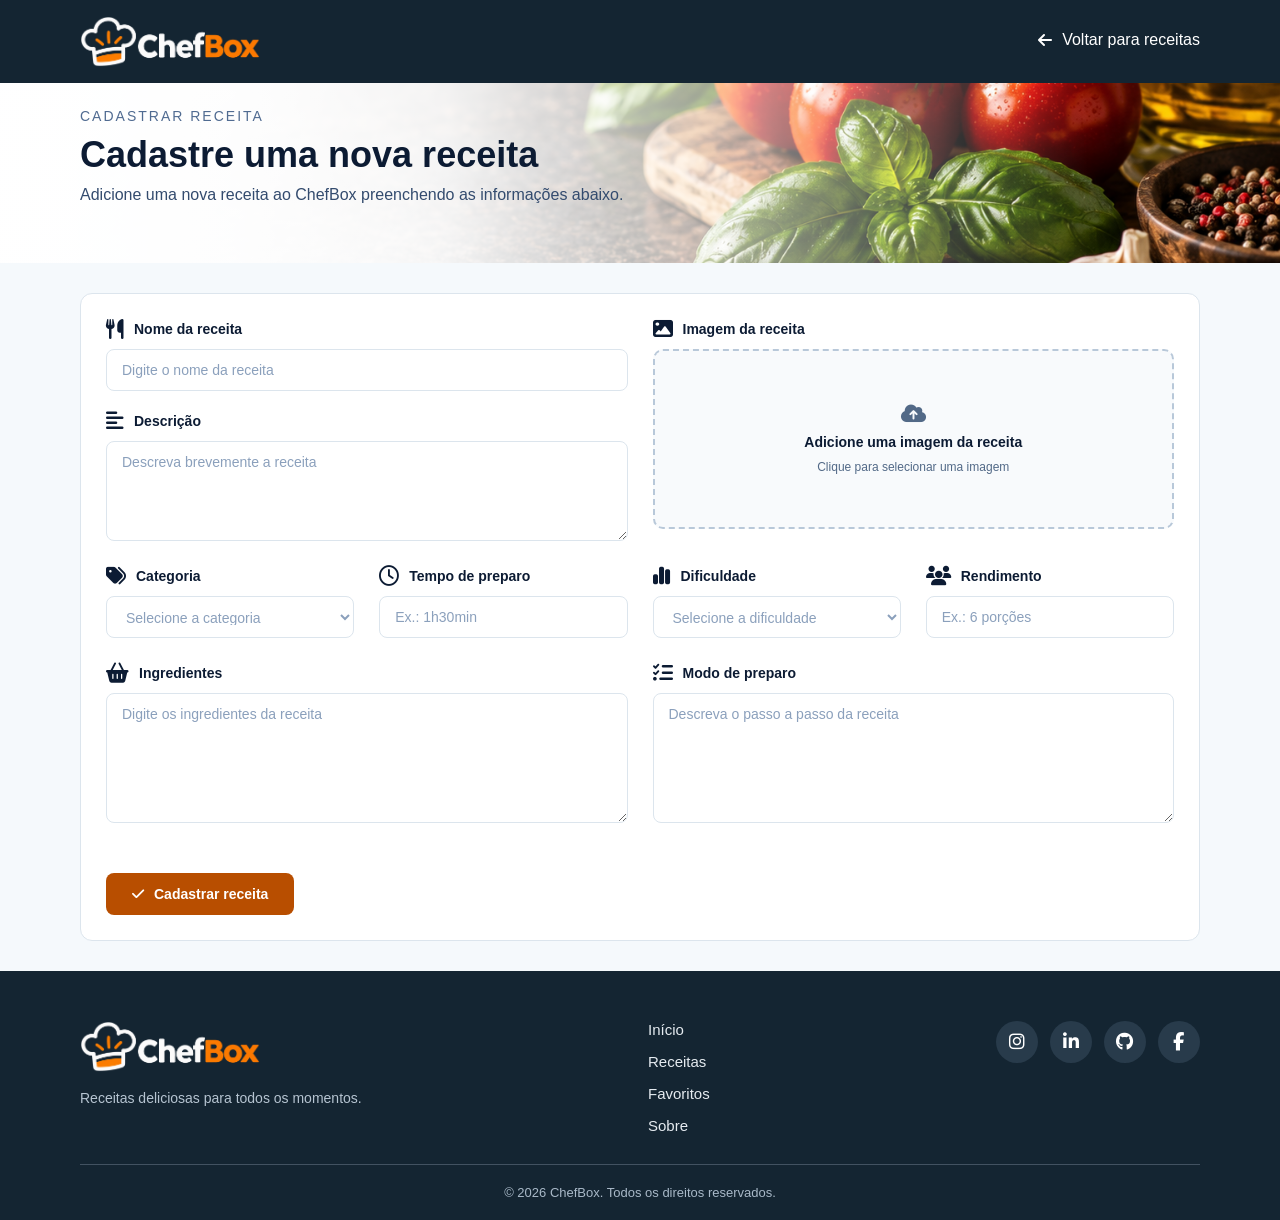
==== commit 25363746: "fix: adicionar links das redes sociais no rodape" ====
--- a/pages/cadastrar_receita.html
+++ b/pages/cadastrar_receita.html
@@ -226,19 +226,22 @@
             </div>
 
             <div class="redes-sociais">
-                <a href="#" aria-label="Instagram">
+                <a href="https://www.instagram.com/yago._teixeira/" target="_blank" rel="noopener noreferrer"
+                    aria-label="Instagram">
                     <i class="fa-brands fa-instagram"></i>
                 </a>
 
-                <a href="#" aria-label="LinkedIn">
+                <a href="https://www.linkedin.com/in/yago-teixeira-almeida-nascimento-851353353/" target="_blank"
+                    rel="noopener noreferrer" aria-label="LinkedIn">
                     <i class="fa-brands fa-linkedin-in"></i>
                 </a>
 
-                <a href="#" aria-label="GitHub">
+                <a href="https://github.com/Yago-dev-07" target="_blank" rel="noopener noreferrer" aria-label="GitHub">
                     <i class="fa-brands fa-github"></i>
                 </a>
 
-                <a href="#" aria-label="Facebook">
+                <a href="https://www.facebook.com/yago.teixeiraalmeidanascimento/" target="_blank"
+                    rel="noopener noreferrer" aria-label="Facebook">
                     <i class="fa-brands fa-facebook-f"></i>
                 </a>
             </div>
--- a/pages/assets/css/style.css
+++ b/pages/assets/css/style.css
@@ -5,6 +5,8 @@
     --cor-texto-secundario: #526987;
     --cor-fundo: #f5f9fc;
     --cor-branca: #ffffff;
+    --cor-botao: #b84e00;
+    --cor-botao-hover: #9a3e00;
 }
 
 * {
@@ -55,7 +57,7 @@
 }
 
 .cadastro-cabecalho {
-    background-color: var(--cor-primaria);
+    background-color: var(--cor-botao);
     color: var(--cor-branca);
     padding: 14px 24px;
     border-radius: 10px;
@@ -64,7 +66,7 @@
 }
 
 .cadastro-cabecalho:hover {
-    background-color: #e8630b;
+    background-color: var(--cor-botao-hover);
 }
 
 .secao-principal {
@@ -139,6 +141,32 @@
     overflow: hidden;
 }
 
+.rotulo-pesquisa-destaque {
+    display: inline-block;
+    margin-bottom: 15px;
+    padding: 10px 15px;
+    background-color: rgba(255, 255, 255, 0.12);
+    border-left: 3px solid #ff9c58;
+    border-radius: 5px;
+    color: white;
+    font-size: 14px;
+    font-weight: 600;
+    letter-spacing: 0.3px;
+    cursor: pointer;
+}
+
+.rotulo-acessivel {
+    position: absolute;
+    width: 1px;
+    height: 1px;
+    padding: 0;
+    margin: -1px;
+    overflow: hidden;
+    clip-path: inset(50%);
+    white-space: nowrap;
+    border: 0;
+}
+
 .campo-pesquisa {
     display: flex;
     align-items: center;
@@ -146,6 +174,11 @@
     min-width: 0;
     gap: 15px;
     padding: 0 25px;
+}
+
+.campo-pesquisa:focus-within {
+    box-shadow: inset 0 0 0 3px #1d4ed8;
+    border-radius: 30px;
 }
 
 .campo-pesquisa i {
@@ -162,8 +195,31 @@
     background: transparent;
 }
 
+a:focus-visible,
+button:focus-visible,
+input:focus-visible,
+select:focus-visible,
+textarea:focus-visible {
+    outline: 3px solid #1d4ed8;
+    outline-offset: 3px;
+}
+
+.campo-pesquisa .pesquisa-receita:focus-visible {
+    outline: none;
+}
+
+.form-pesquisa .botao-receitas:focus-visible {
+    outline: 3px solid white;
+    outline-offset: -4px;
+}
+
+.cabecalho a:focus-visible,
+.rodape a:focus-visible {
+    outline-color: #ffffff;
+}
+
 .botao-receitas {
-    background-color: var(--cor-primaria);
+    background-color: var(--cor-botao);
     color: white;
     border: none;
     padding: 0 35px;
@@ -174,7 +230,7 @@
 }
 
 .botao-receitas:hover {
-    background-color: #e8630b;
+    background-color: var(--cor-botao-hover);
 }
 
 .receitas-destaque {
@@ -191,19 +247,6 @@
     font-size: 30px;
     font-weight: 700;
     color: var(--cor-texto);
-}
-
-.ver-todas {
-    display: flex;
-    align-items: center;
-    gap: 10px;
-    color: var(--cor-primaria);
-    font-size: 16px;
-    font-weight: 600;
-}
-
-.ver-todas:hover {
-    text-decoration: underline;
 }
 
 .lista-receitas {
@@ -249,6 +292,10 @@
     text-shadow: 0 2px 5px rgba(0, 0, 0, 0.6);
 }
 
+.botao-favorito .fa-solid {
+    color: #ef4444;
+}
+
 .categoria-receita {
     align-self: flex-start;
     background-color: #ffe8d6;
@@ -308,11 +355,11 @@
 
 .categorias {
     display: flex;
-    align-items: center;
-    justify-content: space-between;
-    gap: 30px;
+    flex-direction: column;
+    align-items: stretch;
+    gap: 25px;
     margin: 0 80px 40px;
-    padding: 25px 30px;
+    padding: 30px;
     background-color: white;
     border: 1px solid #e2e8f0;
     border-radius: 12px;
@@ -348,11 +395,10 @@
 }
 
 .lista-categorias {
-    display: flex;
-    align-items: center;
-    justify-content: flex-end;
-    gap: 10px;
-    flex-wrap: wrap;
+    display: grid;
+    grid-template-columns: repeat(6, minmax(0, 1fr));
+    gap: 12px;
+    width: 100%;
 }
 
 .lista-categorias a {
@@ -360,24 +406,88 @@
     align-items: center;
     justify-content: center;
     gap: 10px;
-    padding: 14px 18px;
-    background-color: white;
-    color: var(--cor-texto-secundario);
+    min-height: 58px;
+    padding: 12px;
     border: 1px solid #dce4ed;
     border-radius: 12px;
     font-size: 14px;
     font-weight: 500;
-    transition: background-color 0.3s, color 0.3s;
+    text-align: center;
+    transition: transform 0.2s, filter 0.2s;
 }
 
 .lista-categorias a:hover {
-    background-color: #ffe8d6;
-    color: var(--cor-primaria);
-    border-color: var(--cor-primaria);
-}
-
-.lista-categorias a:focus {
-    outline: 3px solid var(--cor-primaria);
+    filter: brightness(0.95);
+    transform: translateY(-3px);
+}
+
+.lista-categorias a:focus-visible {
+    outline: 3px solid #1d4ed8;
+    outline-offset: 3px;
+}
+
+.rodape a:focus-visible {
+    outline: 3px solid white;
+    outline-offset: 3px;
+}
+
+.lista-categorias a i {
+    color: inherit;
+}
+
+.lista-categorias a.categoria-todas {
+    background-color: #f1f5f9;
+    color: #334155;
+}
+
+.lista-categorias a.categoria-massas {
+    background-color: #fef3c7;
+    color: #92400e;
+}
+
+.lista-categorias a.categoria-carnes {
+    background-color: #fee2e2;
+    color: #991b1b;
+}
+
+.lista-categorias a.categoria-vegetarianas {
+    background-color: #dcfce7;
+    color: #166534;
+}
+
+.lista-categorias a.categoria-sopas {
+    background-color: #ffedd5;
+    color: #9a3412;
+}
+
+.lista-categorias a.categoria-sobremesas {
+    background-color: #fce7f3;
+    color: #9d174d;
+}
+
+.lista-categorias a.categoria-lanches {
+    background-color: #ede9fe;
+    color: #5b21b6;
+}
+
+.lista-categorias a.categoria-frutos-mar {
+    background-color: #dbeafe;
+    color: #1e40af;
+}
+
+.lista-categorias a.categoria-saladas {
+    background-color: #ccfbf1;
+    color: #115e59;
+}
+
+.lista-categorias a.categoria-cafe-manha {
+    background-color: #fef9c3;
+    color: #854d0e;
+}
+
+.lista-categorias a.categoria-outras {
+    background-color: #e2e8f0;
+    color: #334155;
 }
 
 .rodape {
@@ -465,8 +575,54 @@
     font-size: 13px;
 }
 
-.rodape a:focus {
-    outline: 3px solid var(--cor-primaria);
+.categoria-receita[data-categoria="massas"] {
+    background-color: #fef3c7;
+    color: #92400e;
+}
+
+.categoria-receita[data-categoria="carnes"] {
+    background-color: #fee2e2;
+    color: #991b1b;
+}
+
+.categoria-receita[data-categoria="vegetarianas"] {
+    background-color: #dcfce7;
+    color: #166534;
+}
+
+.categoria-receita[data-categoria="sopas"] {
+    background-color: #ffedd5;
+    color: #9a3412;
+}
+
+.categoria-receita[data-categoria="sobremesas"] {
+    background-color: #fce7f3;
+    color: #9d174d;
+}
+
+.categoria-receita[data-categoria="lanches"] {
+    background-color: #ede9fe;
+    color: #5b21b6;
+}
+
+.categoria-receita[data-categoria="frutos do mar"] {
+    background-color: #dbeafe;
+    color: #1e40af;
+}
+
+.categoria-receita[data-categoria="saladas"] {
+    background-color: #ccfbf1;
+    color: #115e59;
+}
+
+.categoria-receita[data-categoria="café da manhã"] {
+    background-color: #fef9c3;
+    color: #854d0e;
+}
+
+.categoria-receita[data-categoria="outras"] {
+    background-color: #e2e8f0;
+    color: #334155;
 }
 
 @media (max-width: 1250px) {
@@ -522,12 +678,10 @@
 
     .categorias {
         margin: 0 30px 50px;
-        flex-direction: column;
-        align-items: flex-start;
     }
 
     .lista-categorias {
-        justify-content: flex-start;
+        grid-template-columns: repeat(4, minmax(0, 1fr));
     }
 
     .rodape {
@@ -637,6 +791,7 @@
     }
 
     .lista-categorias {
+        grid-template-columns: repeat(2, minmax(0, 1fr));
         gap: 10px;
     }
 
@@ -700,10 +855,6 @@
         grid-template-columns: 1fr;
     }
 
-    .ver-todas {
-        justify-self: start;
-    }
-
     .lista-categorias {
         width: 100%;
     }
@@ -711,4 +862,10 @@
     .lista-categorias a {
         flex: 1;
     }
+
+    .rotulo-pesquisa-destaque {
+        font-size: 13px;
+        padding: 10px 12px;
+        line-height: 1.5;
+    }
 }
